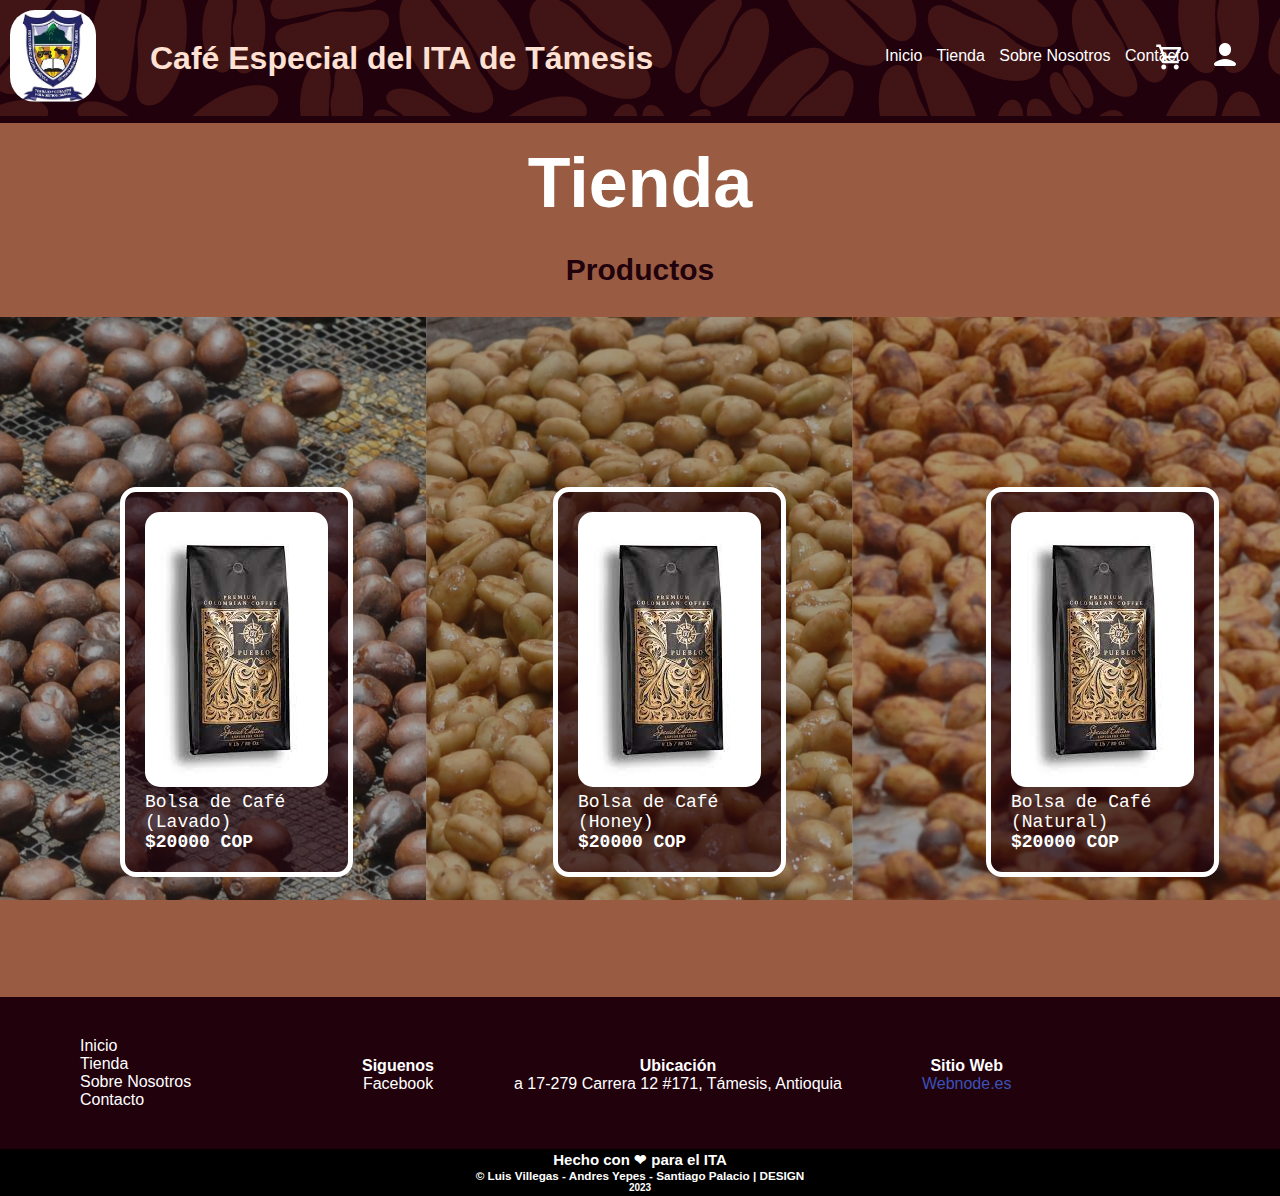
==== tienda.html @ 43052b3b "Add files via upload" ====
<!DOCTYPE html>
<html lang="es">
<head>
    <meta charset="UTF-8">
    <meta name="viewport" content="width=device-width, initial-scale=1.0">
    <title>Café Especial ITA</title>
    <link rel="shortcut icon" href="IMG/icon-escudo-ita.png" type="image/ x-icon">
    <link rel="stylesheet" href="CSS/styles.css">
</head>
<body>
    <header>
        <div class="header-container">
            <a href="index.html"><img src="IMG/icon-escudo-ita.png" class="logonav"></a>
            <h1 class="encabezado">Café Especial del ITA de Támesis</h1>
            <nav>
                <a href="index.html">Inicio</a>
                <a href="tienda.html">Tienda</a>
                <a href="#">Sobre Nosotros</a>
                <a href="#">Contacto</a>
                <a href="#"><img src="IMG/icon-carrito-de-compras-30.png" alt="Carrito" class="carrito"></a>
                <a href="#"><img src="IMG/icon-usuario-30.png" alt="registro" class="registro"></a>
            </nav>
        </div>
    </form>
    </header>
    <main>
        <h1>Tienda</h1>
        <h3>Productos</h3>
        <section class="tienda">
            <div class="producto">
                <img src="IMG/BOLSAPRUEBA.jfif" alt="lavado" class="bolsas">
                <a href="#">Bolsa de Café (Lavado)</a>
                <h4>$20000 COP</h4>
            </div>
            <div class="producto">
                <img src="IMG/BOLSAPRUEBA.jfif" alt="lavado" class="bolsas">
                <a href="#">Bolsa de Café (Honey)</a>
                <h4>$20000 COP</h4>
            </div>
            <div class="producto">
                <img src="IMG/BOLSAPRUEBA.jfif" alt="lavado" class="bolsas">
                <a href="#">Bolsa de Café (Natural)</a>
                <h4>$20000 COP</h4>
            </div>
        </section>
    </main>
    <footer>
        <section class="fmenu">
            <div class="footermenu">
                <a href="index.html">Inicio</a><br>
                <a href="tienda.html">Tienda</a><br>
                <a href="#">Sobre Nosotros</a><br>
                <a href="#">Contacto</a><br>
            </div>
            <div class="infopag">
                <div class="coontet-foo">
                    <h4>Siguenos</h4>
                    <p>Facebook</p>
                </div>
                <div class="coontet-foo">
                    <h4>Ubicación</h4>
                    <p>a 17-279 Carrera 12 #171, Támesis, Antioquia</p>
                </div>
                    <div class="coontet-foo">
                    <h4>Sitio Web</h4>
                    <a href="http://i-e-agricola-victor-manuel.webnode.es/">Webnode.es</a>
                </div>
            </div>
        </section>
        <div class="foot">
            <h2>Hecho con ❤ para el ITA</h2>
            <h3 class="titulo">&copy; Luis Villegas - Andres Yepes - Santiago Palacio | DESIGN</h3>
            <h4>2023</h4>
        </div>
    </footer>
</body>
</html>
---- CSS/styles.css ----
*{
    margin: 0;
    padding: 0;
    box-sizing: 0;
}

body{
    background-color: #21010c;
    font-family: Arial, Helvetica, sans-serif
}

.encabezado{
    color: rgb(255, 225, 212);
    padding: 30px 30px;
    text-align: center;
    position: absolute;
    top: 10px;
    left: 120px;
}

.header-container{
    display: flex;
    background: url(../IMG/Fondo\ granos\ de\ café.jpg);
    font-family: Arial, "Helvetica Neue", Helvetica, sans-serif;
}

.logonav{
    margin: 10px; 
    height:92px;
    border-radius: 25px;
}

nav{
    padding: 25px 25px 0px 0px;
    position: absolute;
    right: 20px;
    top: 22px;
    left: 885px;
    font-size: 16px;
}

nav > a{
    color: #fff;
    text-decoration: none;
    margin-right: 10px;
}

nav > a:hover{
    text-decoration: underline;
}

.carrito{
    position: absolute;
    right: 75px;
    top: 20px;
}
.registro{
    position: absolute;
    right:20px;
    top: 18px;
}

main{
    background-color: rgb(153, 92, 66);
    border-top: 7px solid #21010c;

}

.escudo-ita{
    height: 200px;
    margin: 20px;
    border-radius: 50px;
}

.infoita{
    font-family: 'Franklin Gothic Medium', 'Arial Narrow', Arial, sans-serif;
    text-align: center;
    color: #0c0d4e;

}

.infoita p{
    color: #21010c; 
    font-size: 15px;
}

.imagen-estudiantes{
    height: 350px;
    margin-top: 70px;
    margin-bottom: 20px;
    border-radius: 30px;
}
.infocafe{
    text-align: center;
    color: #21010c;
    margin-bottom: 100px;
}

.infocafe p{
    color: #e2c3c3;
}

.title-infocafe{
    font-size: 40px;
    margin-bottom: 10px;
}
.title-t{
    font-size: 40px;
    margin-top: 80px;
    margin-bottom: 30px;
    color: #21010c;
}

.tipos-de-cafe{
    text-align: center;
    margin-top: 40px;
    margin-bottom: 90px;
    color: #e2c3c3;
}

.title-tipos{
    margin-bottom: 10px;
    color: #21010c;
}

.muestra-cafe{
    height: 200px;
    margin: 10px;
    margin-top: 90px;
}

.productos{
    text-align: center;
}

.botonpro > a{
    background-color: #21010c; 
    color: rgb(255, 255, 255); 
    font-size: 22px; 
    padding: 15px 25px; 
    border: rgb(255, 255, 255);
    border-style: double; 
    border-radius: 7px; 
    cursor: pointer; 
    text-decoration: none; 
} 

.botonpro > a:hover{
    background-color: rgb(255, 255, 255); 
    color: rgb(0, 0, 0); 
    border: #21010c;
    border-style: double;
}

footer{
    color: #fff;
    background-color: rgb(0, 0, 0);
    display: flow-root;
}

.footermenu{
    background-color: #21010c;
    padding: 40px;
    margin-left: 40px;
}

.footermenu > a{
    text-decoration: none;
    color: #fff;
}

.footermenu > a:hover{
    text-decoration: underline;
}

.fmenu{
    display: flex;
    background-color: #21010c;
}

.coontet-foo{
    margin-right: 80px;
}

.coontet-foo > a{
    color: #3b52b8;
    text-decoration: none; 
}

.coontet-foo > a:hover{
    text-decoration: underline;
}

.infopag{
    text-align: center;
    display: flex;
    position: absolute;
    left: 362px;
    margin-top: 60px;
}

.foot{
    color: #fff;
    font-size: 10px;
    text-align: center;
    margin-top: 2px;
    margin-bottom: 3px;
}

/* TIENDA----------------------------------------------------------------------- */

main h1{
    font-size: 70px;
    padding: 20px 0 0 0;
    text-align: center;
    color: #fff;
}

main h3{
    font-size: 30px;
    padding: 30px 30px;
    text-align: center;
    color: #21010c;
}

.tienda{
    background: url(..//IMG/Fondo\ 1.jpeg);
    background-size: cover;
    background-attachment: fixed;
    display: flex;
    padding: 20px;
}

.producto{
    margin: 150px 100px 100px 100px;
    padding: 20px 20px;
    border: 5px solid #fff;
    border-radius: 16px;
    background-color: #21010c9c;
    color: #fff;
    font-family: 'Courier New', Courier, monospace;
    font-size: 18px;
}

.producto >a{
    text-decoration: none;
    color: #fff;
}

.producto >a:hover{
    text-decoration: underline;
}

.bolsas{
    border-radius: 15px;
}
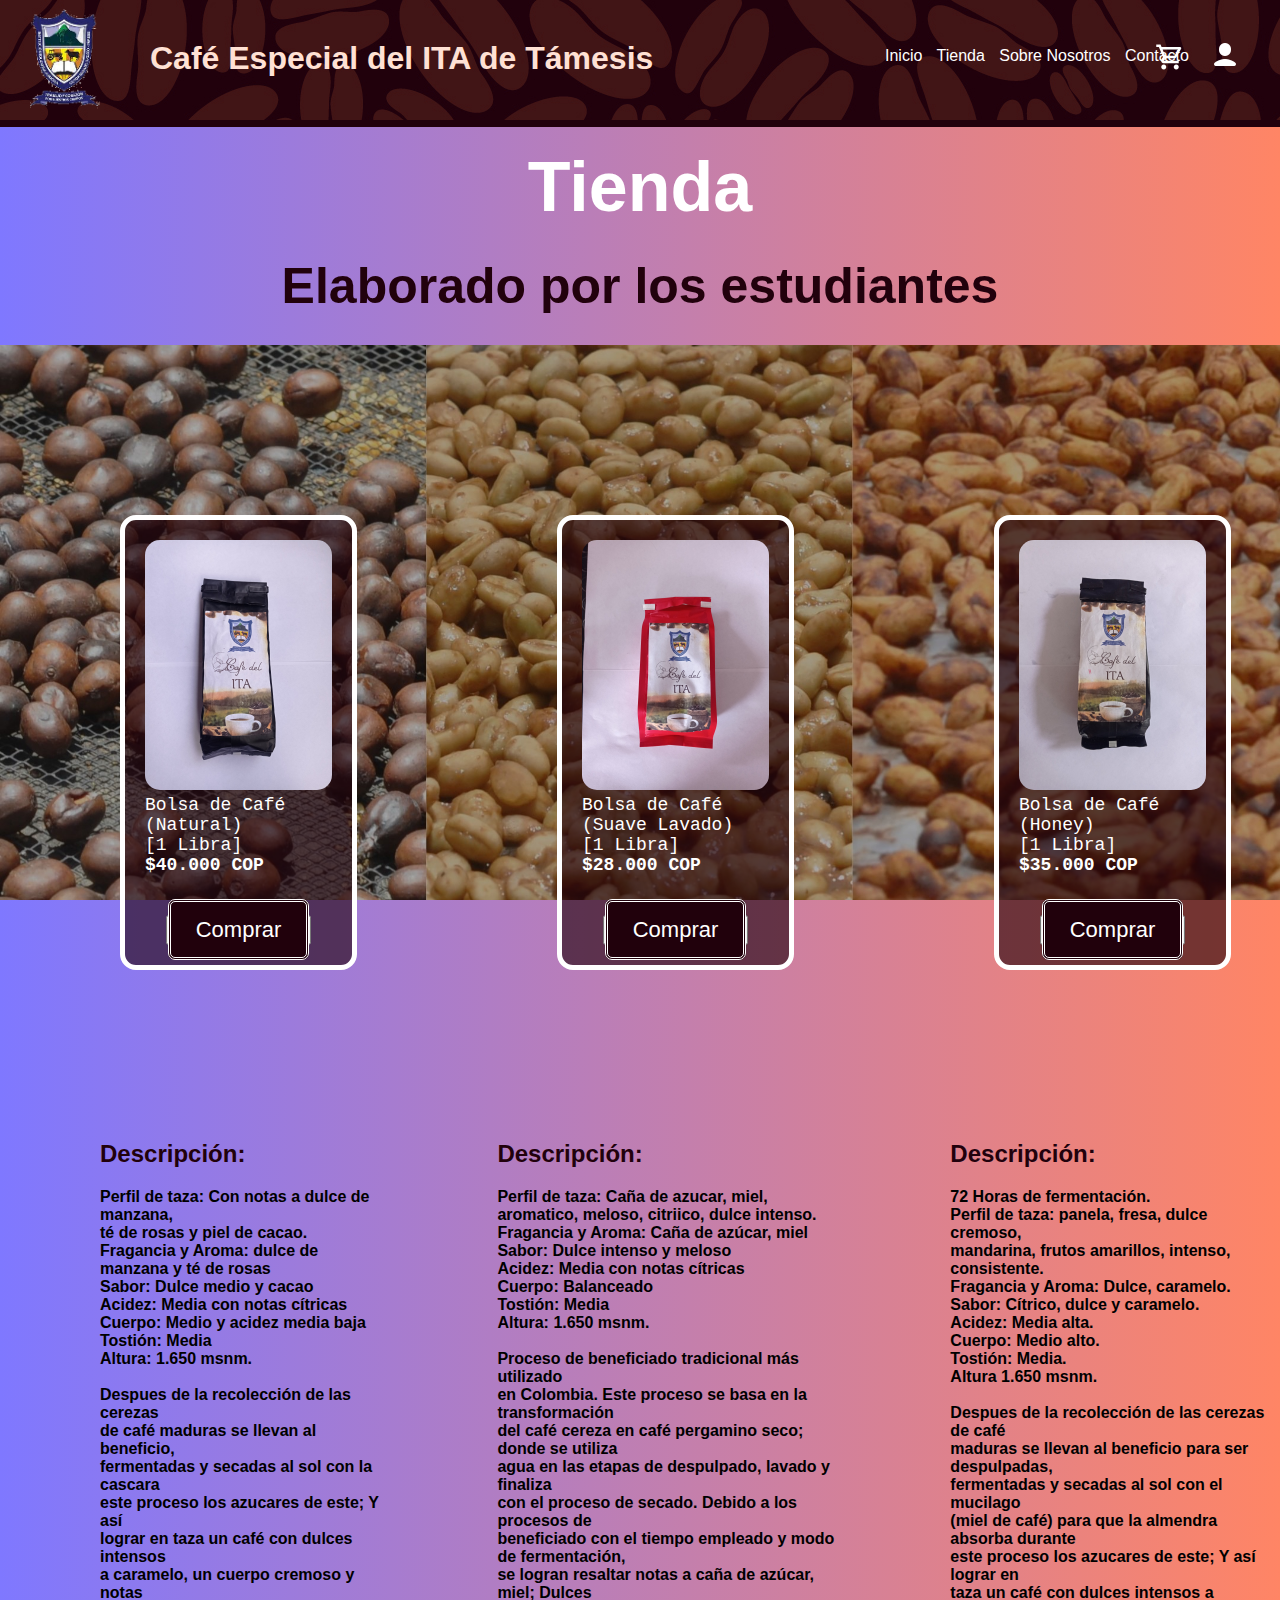
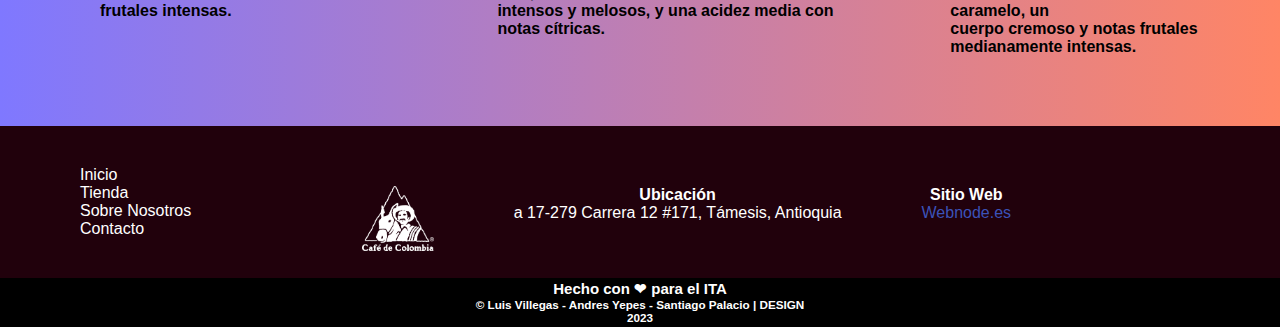
==== commit 59216b97: "Add files via upload" ====
--- a/tienda.html
+++ b/tienda.html
@@ -3,20 +3,21 @@
 <head>
     <meta charset="UTF-8">
     <meta name="viewport" content="width=device-width, initial-scale=1.0">
-    <title>Café Especial ITA</title>
-    <link rel="shortcut icon" href="IMG/icon-escudo-ita.png" type="image/ x-icon">
+    <title>Tienda - Café Especial ITA</title>
+    <link rel="shortcut icon" href="IMG/Escudo-ITA-TA.png" type="image/ x-icon">
     <link rel="stylesheet" href="CSS/styles.css">
+    <script src="nextSlide.js"></script>
 </head>
 <body>
     <header>
         <div class="header-container">
-            <a href="index.html"><img src="IMG/icon-escudo-ita.png" class="logonav"></a>
+            <a href="index.html"><img src="IMG/Escudo-ITA-TA.png" class="logonav"></a>
             <h1 class="encabezado">Café Especial del ITA de Támesis</h1>
             <nav>
                 <a href="index.html">Inicio</a>
                 <a href="tienda.html">Tienda</a>
-                <a href="#">Sobre Nosotros</a>
-                <a href="#">Contacto</a>
+                <a href="sobre-nosotros.html">Sobre Nosotros</a>
+                <a href="contacto.html">Contacto</a>
                 <a href="#"><img src="IMG/icon-carrito-de-compras-30.png" alt="Carrito" class="carrito"></a>
                 <a href="#"><img src="IMG/icon-usuario-30.png" alt="registro" class="registro"></a>
             </nav>
@@ -25,37 +26,114 @@
     </header>
     <main>
         <h1>Tienda</h1>
-        <h3>Productos</h3>
-        <section class="tienda">
-            <div class="producto">
-                <img src="IMG/BOLSAPRUEBA.jfif" alt="lavado" class="bolsas">
-                <a href="#">Bolsa de Café (Lavado)</a>
-                <h4>$20000 COP</h4>
-            </div>
-            <div class="producto">
-                <img src="IMG/BOLSAPRUEBA.jfif" alt="lavado" class="bolsas">
-                <a href="#">Bolsa de Café (Honey)</a>
-                <h4>$20000 COP</h4>
-            </div>
-            <div class="producto">
-                <img src="IMG/BOLSAPRUEBA.jfif" alt="lavado" class="bolsas">
-                <a href="#">Bolsa de Café (Natural)</a>
-                <h4>$20000 COP</h4>
+        <h3>Elaborado por los estudiantes</h3>
+        <section class="tiendacom"></section>
+            <section class="tienda">
+                <div class="producto">
+                    <img src="IMG/NaturalB.jpeg" alt="natural" class="bolsas">
+                    <a href="#">Bolsa de Café (Natural) <br>[1 Libra]</a>
+                    <h4>$40.000 COP</h4>
+                    <section class="productos">
+                        <br><br>
+                        <button class="botonpro">
+                            <a href="#">Comprar</a>
+                        </button>
+                    </section>
+                </div>
+                <div class="producto">
+                    <img src="IMG/SuaveLavadoB.jpeg" alt="lavado" class="bolsas">
+                    <a href="#">Bolsa de Café (Suave Lavado) <br>[1 Libra]</a>
+                    <h4>$28.000 COP</h4>
+                    <section class="productos">
+                        <br><br>
+                        <button class="botonpro">
+                            <a href="#">Comprar</a>
+                        </button>
+                    </section>
+                </div>
+                <div class="producto">
+                    <img src="IMG/HoneyB.jpeg" alt="honey" class="bolsas">
+                    <a href="#">Bolsa de Café (Honey) <br>[1 Libra]</a>
+                    <h4>$35.000 COP</h4>
+                    <section class="productos">
+                        <br><br>
+                        <button class="botonpro">
+                            <a href="#">Comprar</a>
+                        </button>
+                    </section>
+                </div>
+            </section>
+            <div class="descripcionpro">
+                <div class="desc">
+                    <h2>Descripción:</h2>
+                    <h4>Perfil de taza: Con notas a dulce de manzana, <br>
+                    té de rosas y piel de cacao. <br>
+                    Fragancia y Aroma: dulce de manzana y té de rosas <br>
+                    Sabor: Dulce medio y cacao <br>
+                    Acidez: Media con notas cítricas <br>
+                    Cuerpo: Medio y acidez media baja <br>
+                    Tostión: Media <br>
+                    Altura: 1.650 msnm. <br><br>
+                    Despues de la recolección de las cerezas<br>  
+                    de café maduras se llevan al beneficio,<br>
+                    fermentadas y secadas al sol con la cascara<br>
+                    este proceso los azucares de este; Y así<br>
+                    lograr en taza un café con dulces intensos<br>
+                    a caramelo, un cuerpo cremoso y notas<br>
+                    frutales intensas.</h4>
+                </div>
+                <div class="desc">
+                    <h2>Descripción:</h2>
+                    <h4>Perfil de taza: Caña de azucar, miel, <br>
+                        aromatico, meloso, citriico, dulce intenso. <br>
+                        Fragancia y Aroma: Caña de azúcar, miel <br>
+                        Sabor: Dulce intenso y meloso <br>
+                        Acidez: Media con notas cítricas <br>
+                        Cuerpo: Balanceado <br>
+                        Tostión: Media <br>
+                        Altura: 1.650 msnm. <br><br>
+                        Proceso de beneficiado tradicional más utilizado <br>
+                        en Colombia. Este proceso se basa en la transformación <br>
+                        del café cereza en café pergamino seco; donde se utiliza <br>
+                        agua en las etapas de despulpado, lavado y finaliza <br>
+                        con el proceso de secado. Debido a los procesos de <br>
+                        beneficiado con el tiempo empleado y modo de fermentación,<br>
+                        se logran resaltar notas a caña de azúcar, miel; Dulces <br>
+                        intensos y melosos, y una acidez media con notas cítricas.</h4>
+                </div>
+                <div class="desc">
+                    <h2>Descripción:</h2>
+                    <h4>72 Horas de fermentación. <br>
+                        Perfil de taza: panela, fresa, dulce cremoso, <br>
+                        mandarina, frutos amarillos, intenso, consistente. <br>
+                        Fragancia y Aroma: Dulce, caramelo. <br>
+                        Sabor: Cítrico, dulce y caramelo. <br>
+                        Acidez: Media alta. <br>
+                        Cuerpo: Medio alto. <br>
+                        Tostión: Media. <br>
+                        Altura 1.650 msnm. <br><br>
+                        Despues de la recolección de las cerezas de café <br>
+                        maduras se llevan al beneficio para ser despulpadas, <br>
+                        fermentadas y secadas al sol con el mucilago <br>
+                        (miel de café) para que la almendra absorba durante <br>
+                        este proceso los azucares de este; Y así lograr en <br>
+                        taza un café con dulces intensos a caramelo, un <br>
+                        cuerpo cremoso y notas frutales medianamente intensas.</h4>
+                </div>
             </div>
         </section>
     </main>
     <footer>
         <section class="fmenu">
             <div class="footermenu">
-                <a href="index.html">Inicio</a><br>
-                <a href="tienda.html">Tienda</a><br>
-                <a href="#">Sobre Nosotros</a><br>
-                <a href="#">Contacto</a><br>
+                <a href="index.html" class="mmenu">Inicio</a><br>
+                <a href="tienda.html"class="mmenu">Tienda</a><br>
+                <a href="sobre-nosotros.html"class="mmenu">Sobre Nosotros</a><br>
+                <a href="contacto.html"class="mmenu">Contacto</a><br>
             </div>
             <div class="infopag">
                 <div class="coontet-foo">
-                    <h4>Siguenos</h4>
-                    <p>Facebook</p>
+                    <img src="IMG/cafe-de-colombia-logo-footer.png" alt="cafedecolombia" class="logocafedecolombia">
                 </div>
                 <div class="coontet-foo">
                     <h4>Ubicación</h4>
@@ -70,7 +148,7 @@
         <div class="foot">
             <h2>Hecho con ❤ para el ITA</h2>
             <h3 class="titulo">&copy; Luis Villegas - Andres Yepes - Santiago Palacio | DESIGN</h3>
-            <h4>2023</h4>
+            <h3>2023</h3>
         </div>
     </footer>
 </body>
--- a/CSS/styles.css
+++ b/CSS/styles.css
@@ -9,6 +9,8 @@
     font-family: Arial, Helvetica, sans-serif
 }
 
+/*Encabezado------------------------------------------------*/
+
 .encabezado{
     color: rgb(255, 225, 212);
     padding: 30px 30px;
@@ -25,8 +27,8 @@
 }
 
 .logonav{
-    margin: 10px; 
-    height:92px;
+    margin-left: 19px; 
+    height:116px;
     border-radius: 25px;
 }
 
@@ -61,13 +63,15 @@
 }
 
 main{
-    background-color: rgb(153, 92, 66);
+    background: rgb(127,120,255);
+    background: linear-gradient(90deg, rgba(127,120,255,1) 0%, rgba(255,133,101,1) 100%);
     border-top: 7px solid #21010c;
-
-}
+}
+
+/* Logo y eslogan ITA ------------rgb(153, 92, 66)--------------------*/
 
 .escudo-ita{
-    height: 200px;
+    height: 320px;
     margin: 20px;
     border-radius: 50px;
 }
@@ -75,59 +79,59 @@
 .infoita{
     font-family: 'Franklin Gothic Medium', 'Arial Narrow', Arial, sans-serif;
     text-align: center;
-    color: #0c0d4e;
-
+    color: #191947;
+    padding: 100px;
 }
 
 .infoita p{
     color: #21010c; 
-    font-size: 15px;
-}
-
-.imagen-estudiantes{
-    height: 350px;
+    font-size: 17px;
+}
+
+/* Titulo e información --------------------------*/
+
+.title-infocafe{
+    font-size: 46px;
+    color: #21010c;
+}
+
+.infocafe{
+    text-align: center;
+    margin-bottom: 100px;
     margin-top: 70px;
-    margin-bottom: 20px;
-    border-radius: 30px;
-}
-.infocafe{
-    text-align: center;
+    font-family: 'Franklin Gothic Medium', 'Arial Narrow', Arial, sans-serif;
+}
+
+.infocafe h3{
+    color: #811111;
+}
+
+.infocafe h4{
+    color: #610e23;
+    font-size: 20px;
+    padding: 30px;
+}
+
+.informacion{
+    padding-top: 60px;
+}
+
+.informacion h2{
     color: #21010c;
-    margin-bottom: 100px;
-}
-
-.infocafe p{
-    color: #e2c3c3;
-}
-
-.title-infocafe{
+    padding: 30px;
     font-size: 40px;
-    margin-bottom: 10px;
-}
-.title-t{
-    font-size: 40px;
-    margin-top: 80px;
-    margin-bottom: 30px;
-    color: #21010c;
-}
-
-.tipos-de-cafe{
-    text-align: center;
-    margin-top: 40px;
-    margin-bottom: 90px;
-    color: #e2c3c3;
-}
-
-.title-tipos{
-    margin-bottom: 10px;
-    color: #21010c;
-}
-
-.muestra-cafe{
-    height: 200px;
-    margin: 10px;
-    margin-top: 90px;
-}
+}
+
+.informacion p{
+    color: #610e23;
+    font-size: 20px;
+}
+
+.inf{
+    padding: 30px;
+}
+
+/* Boton de tienda -------------------------------*/
 
 .productos{
     text-align: center;
@@ -152,6 +156,8 @@
     border-style: double;
 }
 
+/* Footer y menu--------------------------------*/
+
 footer{
     color: #fff;
     background-color: rgb(0, 0, 0);
@@ -199,6 +205,10 @@
     margin-top: 60px;
 }
 
+.logocafedecolombia{
+    height: 65px;
+}
+
 .foot{
     color: #fff;
     font-size: 10px;
@@ -207,7 +217,32 @@
     margin-bottom: 3px;
 }
 
-/* TIENDA----------------------------------------------------------------------- */
+/* Carrusel -----------------------------------------*/
+
+.CarruselG {
+    font-family: Arial, sans-serif;
+    text-align: center;
+    margin: 0;
+    padding: 0;
+    border-bottom: 8px solid #21010c;
+}
+
+.carousel {
+    width: 100%;
+    overflow: hidden;
+}
+
+.carousel-inner {
+    display: flex;
+    transition: transform 1s ease-in-out;
+}
+
+.carousel-inner img {
+    width: 100%;
+    height: 100%;
+}
+
+/* TIENDA----------------------------------------------------------------------------------- */
 
 main h1{
     font-size: 70px;
@@ -216,8 +251,12 @@
     color: #fff;
 }
 
+.infocafe p{
+    font-size: 25px;
+}
+
 main h3{
-    font-size: 30px;
+    font-size: 50px;
     padding: 30px 30px;
     text-align: center;
     color: #21010c;
@@ -253,4 +292,37 @@
 
 .bolsas{
     border-radius: 15px;
-}
+    height: 250px;
+}
+
+.descripcionpro{
+    padding: 20px 20;
+    display: flex;
+}
+
+.desc{
+    margin: 50px 10px 70px 100px;
+}
+
+.desc h2{
+    padding-bottom: 20px;
+    color: #21010c;
+}
+
+.desc h4{
+    color: #000000;
+}
+
+/* Contacto----------------------------------------------------------------------------------- */
+
+.contacto{
+    text-align: center;
+}
+
+/* Sobre nosotros------------------------------------------------------------------------------*/
+
+.sobre-nosotros{
+    text-align: center;
+    margin: 30px;
+}
+
